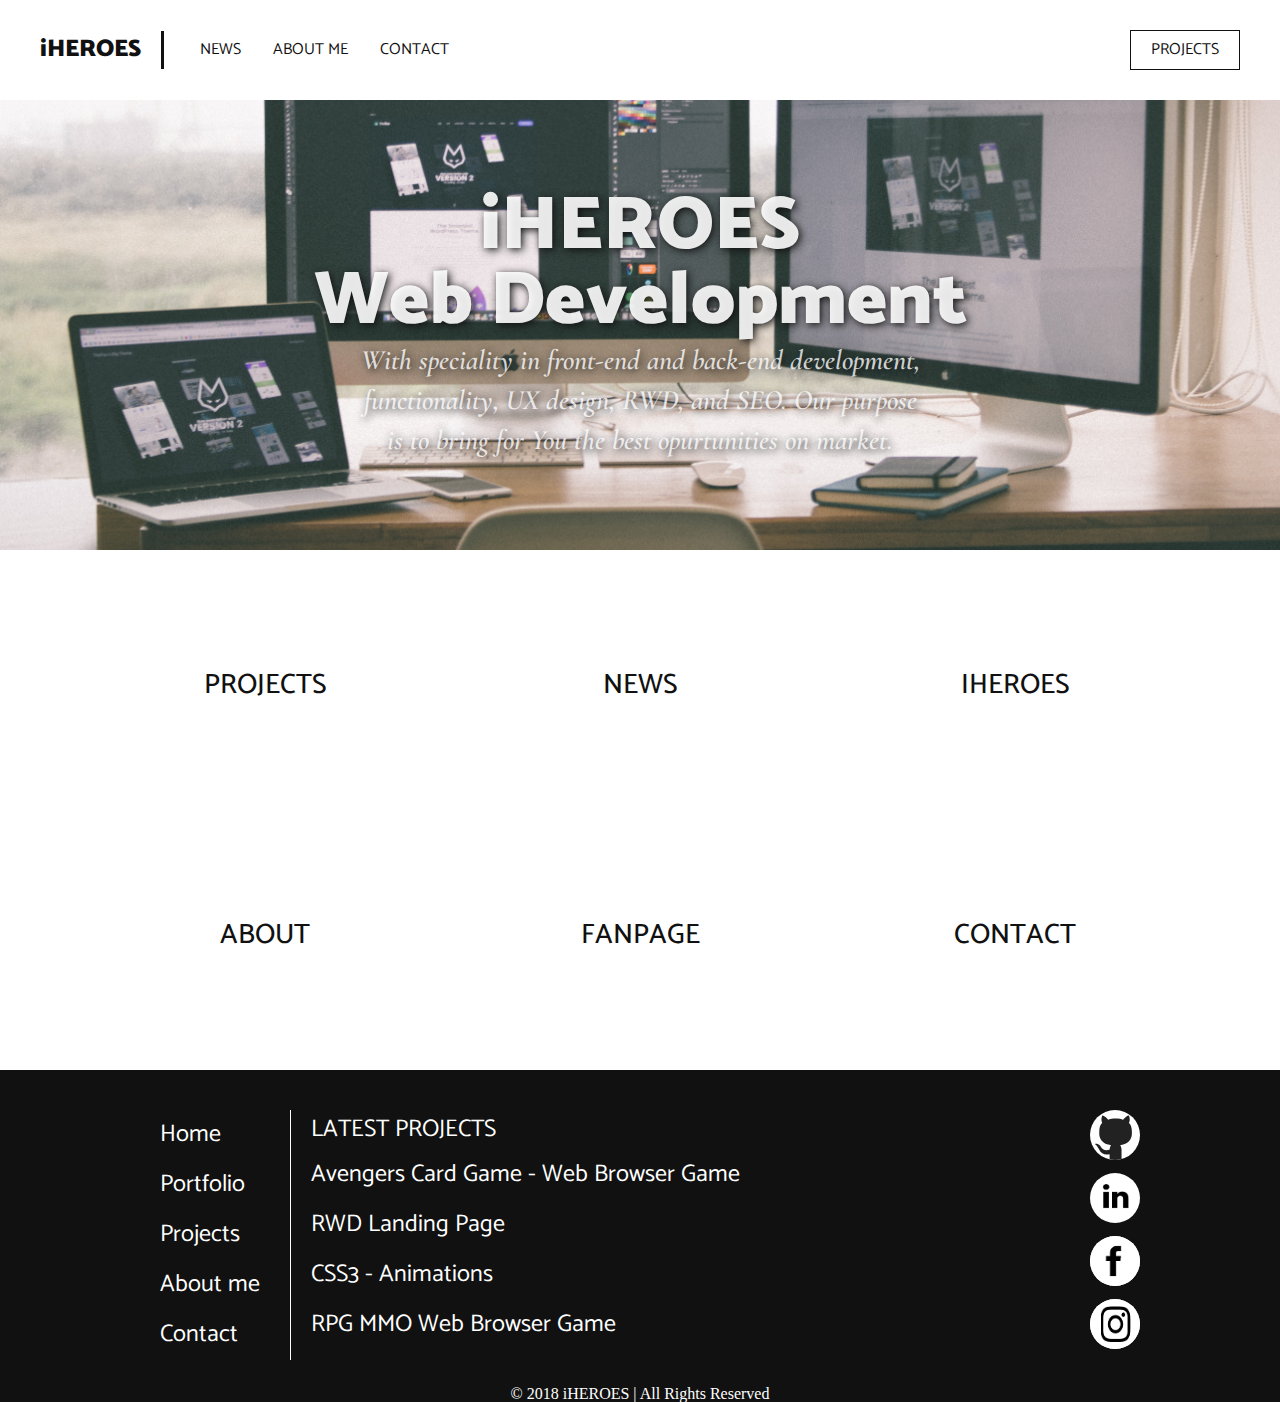
==== index.html @ 29c6de47 "layout done" ====
<!DOCTYPE html>
<html lang="en">

<head>
    <meta charset="UTF-8">
    <title>iHEROES Web Development</title>
    <meta name="viewport" content="width=device-width, initial-scale=1.0">
    <meta name="description" content="">
    <meta name="keywords" content="">

    <link href="https://fonts.googleapis.com/css?family=Catamaran:400,700|Cormorant+Garamond" rel="stylesheet">

    <link rel="stylesheet" href="css/main.css">
</head>

<body>

    <header>

        <a href="index.html" class="header_brand"><span class="lower_case_logo">i</span>Heroes</a>
        <nav>
            <ul>
                <li><a href="news.html">News</a></li>
                <li><a href="about.html">About me</a></li>
                <li><a href="contact.html">Contact</a></li>
            </ul>
            <a href="projects.html" class="header_projects">Projects</a>
        </nav>
    </header>

    <main>
        <section class="slider">
            <div class="vertical_center">
                <h2>iHEROES<br>Web Development</h2>
                <h1>With speciality in front-end and back-end development, functionality, UX design, RWD, and SEO. Our purpose is to bring for You the best opurtunities on market.
                </h1>
            </div>
            <!--
            <div id="arrow">
                <img src="img/arrow" alt="arrow">
            </div>
-->
        </section>
        <div class="wrapper">
            <section class="links">
                <a href="cases.html">
                    <div class="menu_link_square section_link_hover">
                        <h3>Projects</h3>
                    </div>
                </a>
                <a href="#">
                    <div class="menu_link_rectangle section_link_hover">
                        <h3>News</h3>
                    </div>
                </a>
                <a href="#">
                    <div class="menu_link_square section_link_hover">
                        <h3><span class="lower_case_logo">i</span>Heroes</h3>
                    </div>
                </a>


                <a href="#">
                    <div class="menu_link_square section_link_hover">
                        <h3>About</h3>
                    </div>
                </a>
                <a href="#">
                    <div class="menu_link_rectangle section_link_hover">
                        <h3>Fanpage</h3>
                    </div>
                </a>
                <a href="#">
                    <div class="menu_link_square section_link_hover">
                        <h3>Contact</h3>
                    </div>
                </a>
            </section>
        </div>
    </main>
    <footer>
        <div class="wrapper">
            <ul class="footer_main_links">
                <li><a href="index.html">Home</a></li>
                <li><a href="#">Portfolio</a></li>
                <li><a href="#">Projects</a></li>
                <li><a href="#">About me</a></li>
                <li><a href="#">Contact</a></li>
            </ul>
            <ul class="footer_projects_links">
                <li>
                    <p>Latest projects</p>
                </li>
                <li><a href="https://vladyani.github.io/card_game_avengers_/game.html">Avengers Card Game - Web Browser  Game</a></li>
                <li><a href="#">RWD Landing Page</a></li>
                <li><a href="#">CSS3 - Animations</a></li>
                <li><a href="#">RPG MMO Web Browser Game</a></li>
            </ul>
            <div class="footer_social_links">
                <a href="https://github.com/vladyani">
                <img src="img/github.svg" alt="github logo">
            </a>

                <a href="https://www.linkedin.com/in/vlad-yantsov-05a99415a/">
                <img src="img/linkedin.png" alt="linkedin logo">
            </a>

                <a href="https://www.facebook.com/">
                <img src="img/facebook.png" alt="facebook logo">
            </a>

                <a href="https://www.instagram.com/">
                <img src="img/instagram.png" alt="instagram logo">
            </a>
            </div>
        </div>

        <p class="footer_center"> &copy; 2018 iHEROES | All Rights Reserved</p>

    </footer>

    <script src="js/jquery-3.3.1.min.js"></script>

    <script src="js/script.js"></script>
</body>

</html>
---- css/main.css ----
/*css reset*/

@import url("../css/reset.css");



/*fonts*/

* {
    text-decoration: none;
}

main {
    padding-top: 100px;
}


body {
    backgorund-color: #efefef;
}


/*header styles*/

header {
    background-color: #fff;
    width: 100%;
    height: 100px;
    position: fixed;
    top: 0;
    right: 0;
    left: 0;
}

header .header_brand {
    font-family: 'Catamaran', sans-serif;
    font-size: 24px;
    font-weight: 900;
    color: #111;
    text-transform: uppercase;
    display: block;
    margin: 0 auto;
    text-align: center;
    padding: 20px 0;
}

header .lower_case_logo {
    text-transform: lowercase;
}

header nav ul {
    display: block;
    margin: 0 auto;
    width: fit-content;
}

header nav ul li {
    display: inline-block;
    float: left;
    list-style-type: none;
    padding: 0px 16px;
}

header nav ul li a {
    font-family: 'Catamaran', sans-serif;
    font-size: 16px;
    color: #111;
    text-transform: uppercase;
}

header .header_projects {
    display: none;
}


/*desktop version*/

@media only screen and (min-width: 1000px) {
    header {
        position: fixed;
    }

    header .header_brand {
        margin: 31px 0;
        text-align: left;
        line-height: 38px;
        padding: 0 20px 0 40px;
        border-right: 3px solid #111;
        float: left;
    }

    header nav ul {
        margin: 20px 0 0 20px;
        float: left;
    }

    header nav ul li a {
        line-height: 60px;
        transition: 1s ease-in-out;
    }

    header nav ul li a:hover {
        border-bottom: 1px solid #111;
    }

    header .header_projects {
        display: block;
        font-family: 'Catamaran', sans-serif;
        font-size: 16px;
        color: #111;
        text-transform: uppercase;
        line-height: 38px;
        border: 1px solid #111;
        float: right;
        /*        margin-right: 40px;*/
        margin: 30px 40px 30px 0;
        padding: 0 20px;
        transition: 0.7s ease-in-out;
    }

    header .header_projects:hover {
        background-color: #111;
        color: #efefef;
    }

}



/*banner styles*/

.slider {
    width: 100%;
    height: calc(100vh - 100px);
    background-image: url("../img/panel10.jpg");
    background-repeat: no-repeat;
    background-position: center;
    background-size: cover;
    display: table;
}


.slider h2 {
    font-family: 'Catamaran', sans-serif;
    font-size: 60px;
    font-weight: 900;
    color: rgba(255, 255, 255, 0.9);
    text-align: center;
    text-shadow: 2px 2px 8px #111;
}

.slider h1 {
    font-family: 'Cormorant Garamond', serif;
    font-size: 28px;
    font-weight: 600;
    font-style: italic;
    line-height: 40px;
    color: rgba(255, 255, 255, 0.8);
    text-align: center;
    text-shadow: 2px 2px 8px #111;
}

.vertical_center {
    display: table-cell;
    vertical-align: middle;
}

/*
#arrow {
    width: 64px;
    height: 64px;
    border: 3px solid #111;
    position: absolute;
    bottom: 10%;
    left: 50%;
    transform: translateX(-50%);
    border-radius: 50%;
    font-size: 4rem;
    text-align: center;
    text-shadow: 0 -15px 0 black, 0 -30px 0 black;
    overflow: hidden;
}

#arrow img {
    animation: arrow 1.3s infinite linear;
}
*/

/*styles for menu*/

.links div {
    margin: 16px 16px 0;
    width: calc(100%-32px);
    height: 100px;
    background-color: #fff;
}

.links div h3 {
    font-family: 'Catamaran', sans-serif;
    font-size: 28px;
    font-weight: 500;
    line-height: 100px;
    color: #111;
    text-align: center;
    text-transform: uppercase;
}

/*desktop version*/

@media only screen and (min-width: 1000px) {
    .wrapper {
        width: 1000px;
        margin: 0 auto;
    }

    .slider {
        height: 450px;
        /*
        background-image: url("../img/panel8.jpg");
        background-repeat: no-repeat;
        background-position: center;
        background-size: cover;
*/
    }

    .slider h1 {
        display: block;
        width: 560px;
        margin: 0 auto;
    }

    .slider h2 {
        font-size: 75px;
    }

    .links {
        overflow: hidden;
    }

    .links div {
        margin: 20px 10px 0;
        height: 230px;
        background-color: #fff;
        float: left;
    }

    .menu_link_square {
        width: calc(25% - 20px) !important;
        transition: 0.7s ease-in-out;
    }

    .menu_link_rectangle {
        width: calc(50% - 20px) !important;
        transition: 0.7s ease-in-out;
    }

    .links div h3 {
        line-height: 230px;
    }

    /*
    #arrow {
        display: none;
    }
    */
    .section_link_hover:hover {
        background-color: #efefef;
    }
}


/*footer*/

footer {
    width: calc(100% - 80px);
    padding: 40px 40px;
    margin-top: 20px;
    background-color: #111;
    overflow: hidden;
    position:relative;
}

footer ul {
    width: fit-content;
    float: left;
    padding-left: 20px;
}

footer ul li {
    display: block;
    list-style-type: none;
}

footer ul li a {
    font-family: 'Catamaran', sans-serif;
    font-size: 24px;
    color: #fff;
    line-height: 50px;
}

.footer_projects_links {
    display: none;
}

.footer_social_links {
    width: 50px;
    float: right;
}

.footer_social_links img {
    width: 100%;
    margin-bottom: 10px;
    background-color: #fff;
    border-radius: 50%;
}

.footer_center {
    position: absolute;
    left: 50%;
    bottom: 0;
    transform: translate(-50%);
    text-align: center;
    font-weight: 200;
    color: #fff;
}

/*desktop version*/

@media only screen and (min-width: 1000px) {
    footer {
        position: relative;
    }

    .footer_projects_links {
        display: block;
    }

    footer ul {
        padding-right: 30px;
    }

    footer ul:first-child {
        border-right: 1px solid #fff;
    }


    footer ul li p {
        font-family: 'Catamaran', sans-serif;
        font-size: 24px;
        color: #fff;
        line-height: 40px;
        text-transform: uppercase;
    }

}





/*animation for arrow mobile version only*/

/*
@keyframes arrow {
    0% {
        transform: translateY(-80px);
    }
    50% {
        transform: translateY(0px);
    }
    100% {
        transform: translateY(80px);
    }
}
*/
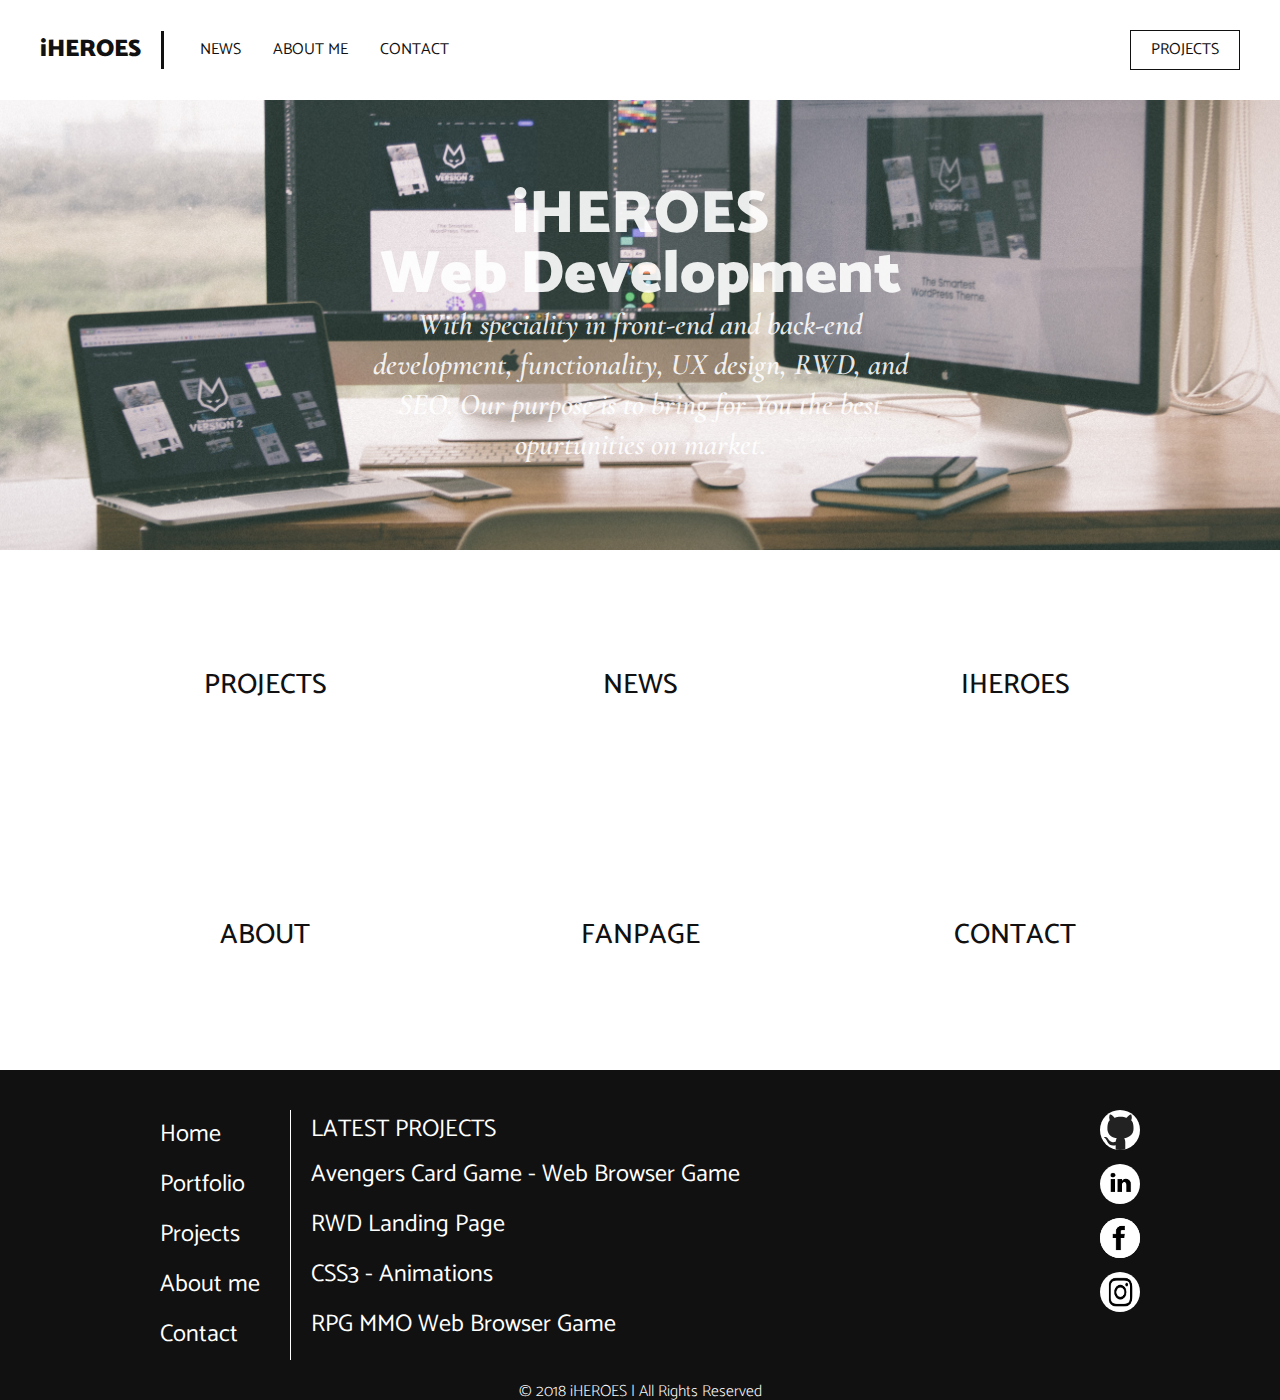
==== commit ea2f55c1: "drop menu done" ====
--- a/index.html
+++ b/index.html
@@ -19,6 +19,9 @@
 
         <a href="index.html" class="header_brand"><span class="lower_case_logo">i</span>Heroes</a>
         <nav>
+            <div class="hamburger_box">
+                <div class="hamburger"></div>
+            </div>
             <ul>
                 <li><a href="news.html">News</a></li>
                 <li><a href="about.html">About me</a></li>
@@ -114,9 +117,7 @@
             </a>
             </div>
         </div>
-
         <p class="footer_center"> &copy; 2018 iHEROES | All Rights Reserved</p>
-
     </footer>
 
     <script src="js/jquery-3.3.1.min.js"></script>
--- a/css/main.css
+++ b/css/main.css
@@ -9,27 +9,17 @@
 * {
     text-decoration: none;
 }
-
-main {
-    padding-top: 100px;
-}
-
-
-body {
-    backgorund-color: #efefef;
-}
-
 
 /*header styles*/
 
 header {
     background-color: #fff;
     width: 100%;
-    height: 100px;
-    position: fixed;
+    height: 50px;
     top: 0;
     right: 0;
     left: 0;
+    /*overflow:hidden;*/
 }
 
 header .header_brand {
@@ -38,10 +28,8 @@
     font-weight: 900;
     color: #111;
     text-transform: uppercase;
-    display: block;
-    margin: 0 auto;
-    text-align: center;
-    padding: 20px 0;
+    float: left;
+    padding: 20px;
 }
 
 header .lower_case_logo {
@@ -49,22 +37,28 @@
 }
 
 header nav ul {
-    display: block;
-    margin: 0 auto;
-    width: fit-content;
-}
-
-header nav ul li {
-    display: inline-block;
-    float: left;
+    /*    width: fit-content;*/
+    position: absolute;
+    top: 63px;
+    right: 0;
+    z-index: 1;
+    background-color: #fff;
+    text-align: center;
+    display: none;
+}
+
+header nav ul li{
+    border: 1px solid #111;
+    background-color: #111;
+    padding: 15px 20px 15px 20px;
     list-style-type: none;
-    padding: 0px 16px;
+    border-bottom: 1px solid #000;
 }
 
 header nav ul li a {
     font-family: 'Catamaran', sans-serif;
     font-size: 16px;
-    color: #111;
+    color: #fff;
     text-transform: uppercase;
 }
 
@@ -76,8 +70,13 @@
 /*desktop version*/
 
 @media only screen and (min-width: 1000px) {
+    main {
+        padding-top: 100px;
+    }
+
     header {
         position: fixed;
+        height: 100px;
     }
 
     header .header_brand {
@@ -90,17 +89,36 @@
     }
 
     header nav ul {
+        position: static;
         margin: 20px 0 0 20px;
         float: left;
-    }
+        width: fit-content;
+        display: block;
+    }
+
+    header nav ul li {
+        border: none;
+        background-color: #fff;
+        display: inline-block;
+        float: left;
+        list-style-type: none;
+        padding: 0px 16px;
+        border: none;
+    }
+
 
     header nav ul li a {
         line-height: 60px;
         transition: 1s ease-in-out;
+        font-family: 'Catamaran', sans-serif;
+        font-size: 16px;
+        color: #111;
+        text-transform: uppercase;
+        display: block;
     }
 
     header nav ul li a:hover {
-        border-bottom: 1px solid #111;
+       border-bottom: 1px solid darkgrey;
     }
 
     header .header_projects {
@@ -142,49 +160,28 @@
 
 .slider h2 {
     font-family: 'Catamaran', sans-serif;
-    font-size: 60px;
+    font-size: 35px;
     font-weight: 900;
     color: rgba(255, 255, 255, 0.9);
     text-align: center;
-    text-shadow: 2px 2px 8px #111;
+    /*    text-shadow: 2px 2px 8px #111;*/
 }
 
 .slider h1 {
     font-family: 'Cormorant Garamond', serif;
-    font-size: 28px;
+    font-size: 23px;
     font-weight: 600;
     font-style: italic;
     line-height: 40px;
-    color: rgba(255, 255, 255, 0.8);
+    color: rgba(255, 255, 255, 0.9);
     text-align: center;
-    text-shadow: 2px 2px 8px #111;
+    /*    text-shadow: 2px 2px 8px #111;*/
 }
 
 .vertical_center {
     display: table-cell;
     vertical-align: middle;
 }
-
-/*
-#arrow {
-    width: 64px;
-    height: 64px;
-    border: 3px solid #111;
-    position: absolute;
-    bottom: 10%;
-    left: 50%;
-    transform: translateX(-50%);
-    border-radius: 50%;
-    font-size: 4rem;
-    text-align: center;
-    text-shadow: 0 -15px 0 black, 0 -30px 0 black;
-    overflow: hidden;
-}
-
-#arrow img {
-    animation: arrow 1.3s infinite linear;
-}
-*/
 
 /*styles for menu*/
 
@@ -227,10 +224,11 @@
         display: block;
         width: 560px;
         margin: 0 auto;
+        font-size: 30px;
     }
 
     .slider h2 {
-        font-size: 75px;
+        font-size: 60px;
     }
 
     .links {
@@ -263,9 +261,11 @@
         display: none;
     }
     */
+/*
     .section_link_hover:hover {
         background-color: #efefef;
     }
+*/
 }
 
 
@@ -277,7 +277,8 @@
     margin-top: 20px;
     background-color: #111;
     overflow: hidden;
-    position:relative;
+    position: relative;
+    font-family: 'Catamaran', sans-serif;
 }
 
 footer ul {
@@ -303,7 +304,7 @@
 }
 
 .footer_social_links {
-    width: 50px;
+    width: 40px;
     float: right;
 }
 
@@ -355,21 +356,59 @@
 }
 
 
-
-
-
-/*animation for arrow mobile version only*/
+/*hamburger menu only mobile version*/
+
+.hamburger_box {
+    position: absolute;
+    top: 20px;
+    right: 20px;
+}
+
+.hamburger {
+    width: 32px;
+    height: 10px;
+    border-top: 5px solid #111;
+    background: transparent;
+    position: relative;
+    transition: transform 0.3s linear;
+}
+
+.hamburger::before,
+.hamburger::after {
+    content: "";
+    width: 100%;
+    position: absolute;
+    top: 0;
+    left: 0;
+    border-top: 5px solid #111;
+    transform: translateY(10px);
+
+}
+
 
 /*
-@keyframes arrow {
-    0% {
-        transform: translateY(-80px);
-    }
-    50% {
-        transform: translateY(0px);
-    }
-    100% {
-        transform: translateY(80px);
-    }
+.hamburger::after {
+    transform: translateY(25px);
+    transition: transform 0.3s linear;
+}
+
+
+
+.hamburger:focus {
+    transform: rotate(45deg) translateY(5px);
+    border: none;
+}
+
+.hamburger:focus:after {
+    transform: rotate(-90deg) translateX(-10px);
 }
 */
+
+@media only screen and (min-width: 1000px) {
+    .hamburger-box {
+        display: none;
+    }
+    .hamburger {
+        display: none;
+    }
+}
